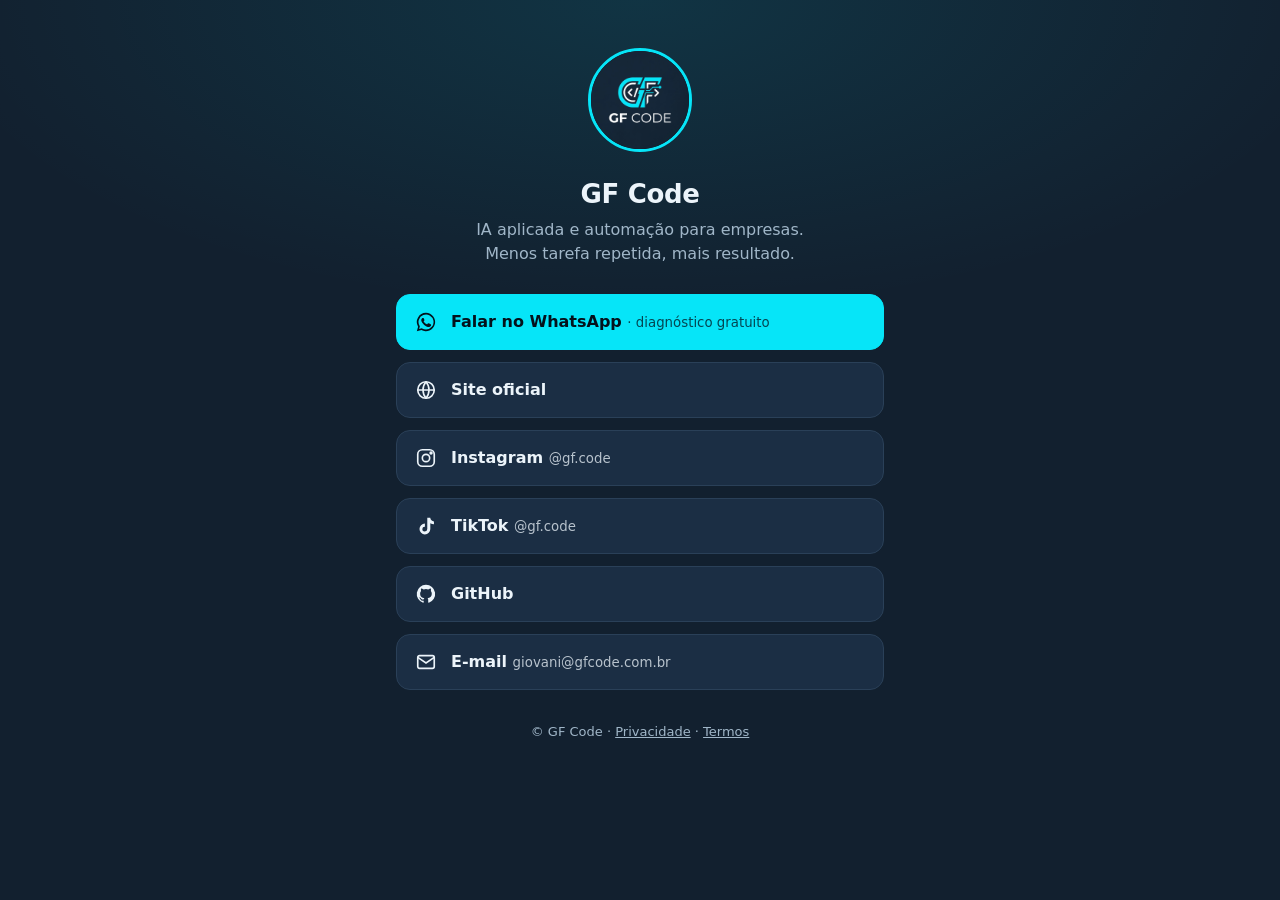
==== docs/links/index.html @ 18a46fb1 "Add GF Code links hub page (site + GitHub Pages) Co-Authored-By: Claude Opus 5.5 <noreply@anthropic." ====
<!doctype html>
<html lang="pt-BR">
<head>
<meta charset="utf-8">
<meta name="viewport" content="width=device-width, initial-scale=1">
<title>GF Code · Links</title>
<meta name="description" content="Todos os canais da GF Code: site, WhatsApp, Instagram, TikTok, LinkedIn e GitHub. IA aplicada e automação para empresas.">
<link rel="canonical" href="https://gfcode.com.br/links/">
<link rel="icon" href="../assets/logo-gfcode.jpg">
<meta property="og:title" content="GF Code · Links">
<meta property="og:description" content="IA aplicada e automação para empresas. Todos os nossos canais em um só lugar.">
<meta property="og:image" content="https://gfcode.com.br/og-image.png">
<style>
  :root{--bg:#12202f;--card:#1b2e44;--line:#2a4058;--txt:#ecf4fa;--mut:#a0b6c8;--cy:#06e5f8}
  *{box-sizing:border-box;margin:0;padding:0}
  body{background:var(--bg);color:var(--txt);font:16px/1.5 Inter,system-ui,sans-serif;min-height:100vh;
    background-image:radial-gradient(80% 50% at 50% 0%,#06e5f81a,transparent 70%)}
  main{max-width:520px;margin:0 auto;padding:48px 16px 40px;text-align:center}
  .logo{width:104px;height:104px;border-radius:50%;border:3px solid var(--cy);object-fit:cover;background:#0b1520}
  h1{font-size:26px;margin:16px 0 4px;letter-spacing:-.3px}
  .bio{color:var(--mut);margin-bottom:28px}
  nav{display:flex;flex-direction:column;gap:12px}
  a.btn{display:flex;align-items:center;gap:14px;padding:15px 18px;border-radius:14px;background:var(--card);
    border:1px solid var(--line);color:var(--txt);text-decoration:none;font-weight:600;transition:border-color .15s,transform .15s}
  a.btn:hover,a.btn:focus-visible{border-color:var(--cy);transform:translateY(-1px);outline:none}
  a.btn.pri{background:var(--cy);color:#04121c;border-color:var(--cy)}
  a.btn svg{width:22px;height:22px;flex:none}
  a.btn span{flex:1;text-align:left}
  a.btn small{font-weight:400;opacity:.75}
  footer{margin-top:32px;color:var(--mut);font-size:13px}
  footer a{color:var(--mut)}
</style>
</head>
<body>
<main>
  <img class="logo" src="../assets/logo-gfcode.jpg" alt="Logo GF Code" width="104" height="104">
  <h1>GF Code</h1>
  <p class="bio">IA aplicada e automação para empresas.<br>Menos tarefa repetida, mais resultado.</p>
  <nav>
    <a class="btn pri" href="https://w.app/rzcv9j" rel="noopener">
      <svg viewBox="0 0 24 24" fill="currentColor" aria-hidden="true"><path d="M12 2a10 10 0 0 0-8.6 15.1L2 22l5-1.3A10 10 0 1 0 12 2Zm0 18.2a8.2 8.2 0 0 1-4.2-1.2l-.3-.2-3 .8.8-2.9-.2-.3A8.2 8.2 0 1 1 12 20.2Zm4.5-6.1c-.2-.1-1.5-.7-1.7-.8s-.4-.1-.6.1-.7.8-.8 1-.3.2-.5.1a6.7 6.7 0 0 1-3.3-2.9c-.3-.4.2-.4.7-1.4.1-.2 0-.3 0-.4l-.8-1.8c-.2-.5-.4-.4-.6-.4h-.5a1 1 0 0 0-.7.3 3 3 0 0 0-.9 2.2 5.2 5.2 0 0 0 1.1 2.7 11.8 11.8 0 0 0 4.5 4c1.7.7 2.3.8 3.2.6a2.7 2.7 0 0 0 1.8-1.3 2.2 2.2 0 0 0 .1-1.3c0-.1-.2-.2-.5-.3Z"/></svg>
      <span>Falar no WhatsApp <small>· diagnóstico gratuito</small></span></a>
    <a class="btn" href="https://gfcode.com.br/" rel="noopener">
      <svg viewBox="0 0 24 24" fill="none" stroke="currentColor" stroke-width="1.8" aria-hidden="true"><circle cx="12" cy="12" r="9"/><path d="M3 12h18M12 3a14 14 0 0 1 0 18M12 3a14 14 0 0 0 0 18"/></svg>
      <span>Site oficial</span></a>
    <a class="btn" href="https://www.instagram.com/gf.code/" rel="me noopener">
      <svg viewBox="0 0 24 24" fill="none" stroke="currentColor" stroke-width="1.8" aria-hidden="true"><rect x="3" y="3" width="18" height="18" rx="5"/><circle cx="12" cy="12" r="4"/><circle cx="17.5" cy="6.5" r="1" fill="currentColor"/></svg>
      <span>Instagram <small>@gf.code</small></span></a>
    <a class="btn" href="https://www.tiktok.com/@gf.code" rel="me noopener">
      <svg viewBox="0 0 24 24" fill="currentColor" aria-hidden="true"><path d="M16.6 3c.4 2.2 1.9 3.8 4.1 4v3.2a7.4 7.4 0 0 1-4-1.3v6.4A5.9 5.9 0 1 1 10.8 9.4v3.3a2.7 2.7 0 1 0 2.6 2.7V3h3.2Z"/></svg>
      <span>TikTok <small>@gf.code</small></span></a>
    <!--LINKEDIN-->
    <a class="btn" href="https://github.com/GiovaniRodrigo" rel="me noopener">
      <svg viewBox="0 0 24 24" fill="currentColor" aria-hidden="true"><path d="M12 2a10 10 0 0 0-3.2 19.5c.5.1.7-.2.7-.5v-1.7c-2.8.6-3.4-1.3-3.4-1.3-.4-1.2-1.1-1.5-1.1-1.5-.9-.6.1-.6.1-.6 1 .1 1.5 1 1.5 1 .9 1.6 2.4 1.1 3 .9.1-.7.4-1.1.6-1.4-2.2-.2-4.6-1.1-4.6-5a3.9 3.9 0 0 1 1-2.7 3.6 3.6 0 0 1 .1-2.7s.8-.3 2.8 1a9.6 9.6 0 0 1 5 0c1.9-1.3 2.7-1 2.7-1 .4 1 .4 1.9.1 2.7a3.9 3.9 0 0 1 1 2.7c0 3.9-2.3 4.7-4.6 5 .4.3.7.9.7 1.9V21c0 .3.2.6.7.5A10 10 0 0 0 12 2Z"/></svg>
      <span>GitHub</span></a>
    <a class="btn" href="mailto:giovani@gfcode.com.br">
      <svg viewBox="0 0 24 24" fill="none" stroke="currentColor" stroke-width="1.8" aria-hidden="true"><rect x="3" y="5" width="18" height="14" rx="2"/><path d="m3 7 9 6 9-6"/></svg>
      <span>E-mail <small>giovani@gfcode.com.br</small></span></a>
  </nav>
  <footer>© GF Code · <a href="https://gfcode.com.br/privacidade/">Privacidade</a> · <a href="https://gfcode.com.br/termos/">Termos</a></footer>
</main>
</body>
</html>
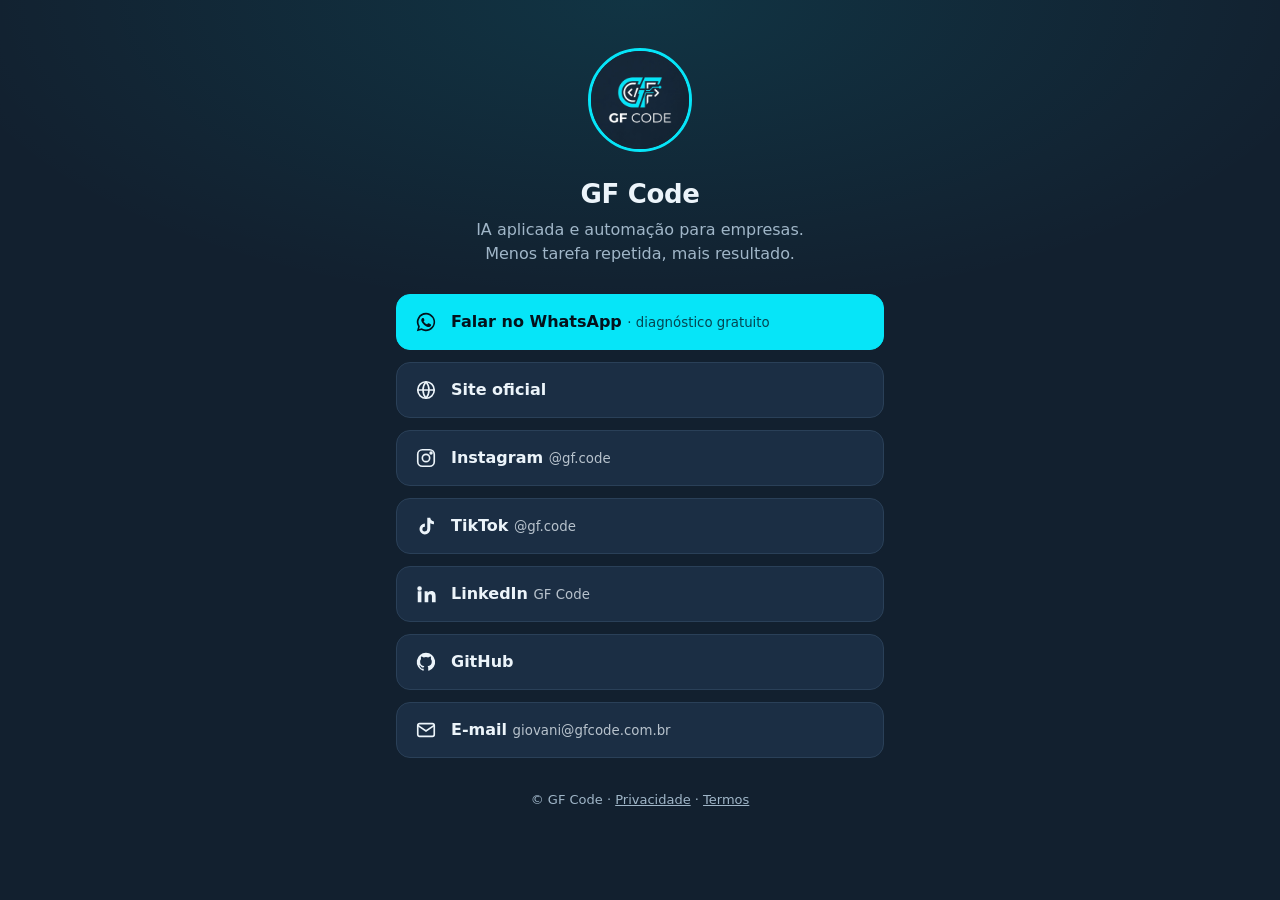
==== commit 65579ea1: "Links hub: add LinkedIn company page and gfcode-giovani GitHub; footer social links Co-Authored-By: " ====
--- a/docs/links/index.html
+++ b/docs/links/index.html
@@ -49,8 +49,10 @@
     <a class="btn" href="https://www.tiktok.com/@gf.code" rel="me noopener">
       <svg viewBox="0 0 24 24" fill="currentColor" aria-hidden="true"><path d="M16.6 3c.4 2.2 1.9 3.8 4.1 4v3.2a7.4 7.4 0 0 1-4-1.3v6.4A5.9 5.9 0 1 1 10.8 9.4v3.3a2.7 2.7 0 1 0 2.6 2.7V3h3.2Z"/></svg>
       <span>TikTok <small>@gf.code</small></span></a>
-    <!--LINKEDIN-->
-    <a class="btn" href="https://github.com/GiovaniRodrigo" rel="me noopener">
+    <a class="btn" href="https://www.linkedin.com/company/145064103/" rel="me noopener">
+      <svg viewBox="0 0 24 24" fill="currentColor" aria-hidden="true"><path d="M4.98 3.5a2.5 2.5 0 1 1 0 5 2.5 2.5 0 0 1 0-5ZM3 9h4v12H3V9Zm7 0h3.8v1.7h.1c.5-1 1.8-2 3.8-2 4 0 4.8 2.6 4.8 6V21h-4v-5.6c0-1.3 0-3-1.9-3s-2.1 1.4-2.1 2.9V21h-4V9Z"/></svg>
+      <span>LinkedIn <small>GF Code</small></span></a>
+    <a class="btn" href="https://github.com/gfcode-giovani" rel="me noopener">
       <svg viewBox="0 0 24 24" fill="currentColor" aria-hidden="true"><path d="M12 2a10 10 0 0 0-3.2 19.5c.5.1.7-.2.7-.5v-1.7c-2.8.6-3.4-1.3-3.4-1.3-.4-1.2-1.1-1.5-1.1-1.5-.9-.6.1-.6.1-.6 1 .1 1.5 1 1.5 1 .9 1.6 2.4 1.1 3 .9.1-.7.4-1.1.6-1.4-2.2-.2-4.6-1.1-4.6-5a3.9 3.9 0 0 1 1-2.7 3.6 3.6 0 0 1 .1-2.7s.8-.3 2.8 1a9.6 9.6 0 0 1 5 0c1.9-1.3 2.7-1 2.7-1 .4 1 .4 1.9.1 2.7a3.9 3.9 0 0 1 1 2.7c0 3.9-2.3 4.7-4.6 5 .4.3.7.9.7 1.9V21c0 .3.2.6.7.5A10 10 0 0 0 12 2Z"/></svg>
       <span>GitHub</span></a>
     <a class="btn" href="mailto:giovani@gfcode.com.br">
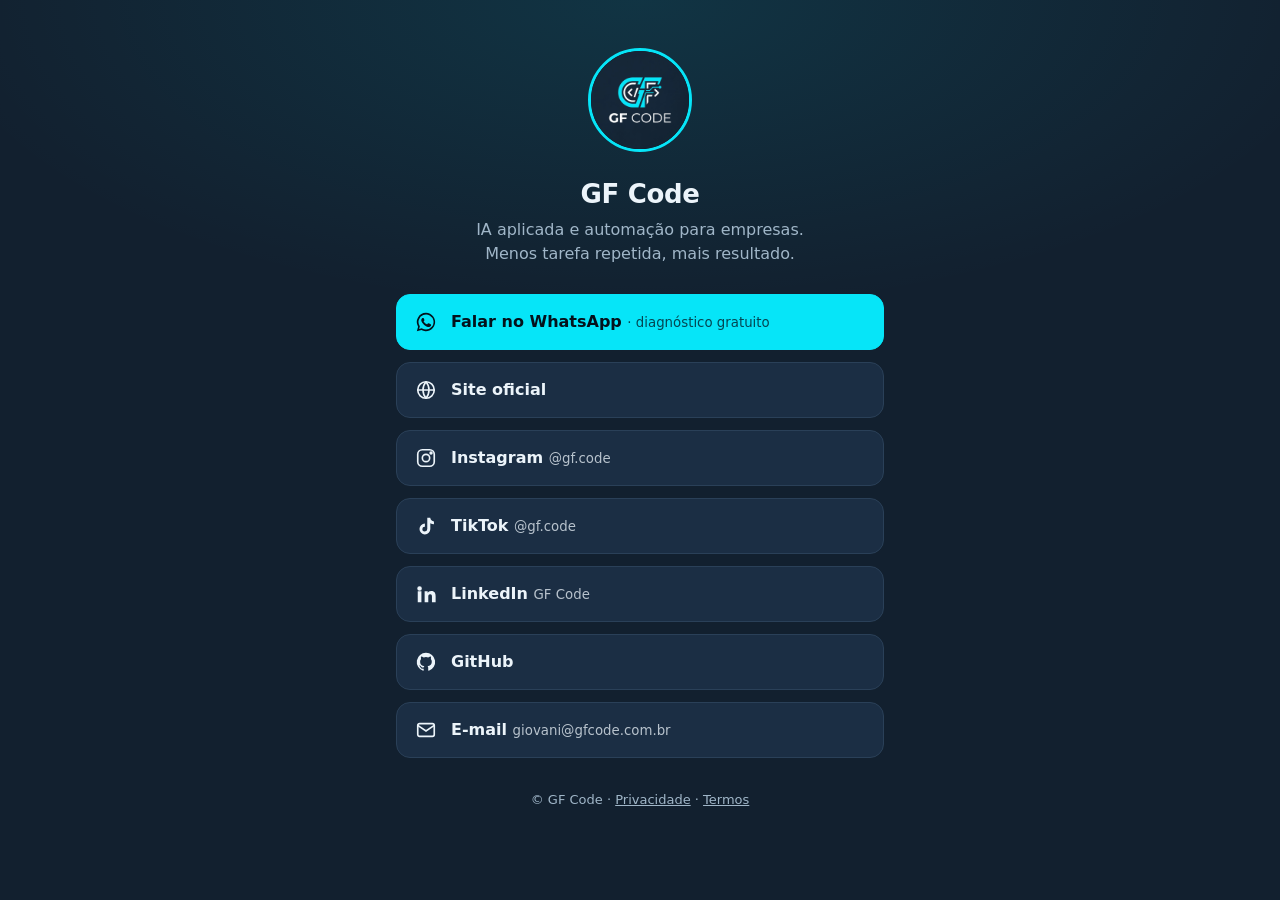
==== commit 86e9abe0: "Use LinkedIn vanity URL /company/gf-code Co-Authored-By: Claude Opus 5.5 <noreply@anthropic.com> Cla" ====
--- a/docs/links/index.html
+++ b/docs/links/index.html
@@ -49,7 +49,7 @@
     <a class="btn" href="https://www.tiktok.com/@gf.code" rel="me noopener">
       <svg viewBox="0 0 24 24" fill="currentColor" aria-hidden="true"><path d="M16.6 3c.4 2.2 1.9 3.8 4.1 4v3.2a7.4 7.4 0 0 1-4-1.3v6.4A5.9 5.9 0 1 1 10.8 9.4v3.3a2.7 2.7 0 1 0 2.6 2.7V3h3.2Z"/></svg>
       <span>TikTok <small>@gf.code</small></span></a>
-    <a class="btn" href="https://www.linkedin.com/company/145064103/" rel="me noopener">
+    <a class="btn" href="https://www.linkedin.com/company/gf-code/" rel="me noopener">
       <svg viewBox="0 0 24 24" fill="currentColor" aria-hidden="true"><path d="M4.98 3.5a2.5 2.5 0 1 1 0 5 2.5 2.5 0 0 1 0-5ZM3 9h4v12H3V9Zm7 0h3.8v1.7h.1c.5-1 1.8-2 3.8-2 4 0 4.8 2.6 4.8 6V21h-4v-5.6c0-1.3 0-3-1.9-3s-2.1 1.4-2.1 2.9V21h-4V9Z"/></svg>
       <span>LinkedIn <small>GF Code</small></span></a>
     <a class="btn" href="https://github.com/gfcode-giovani" rel="me noopener">
